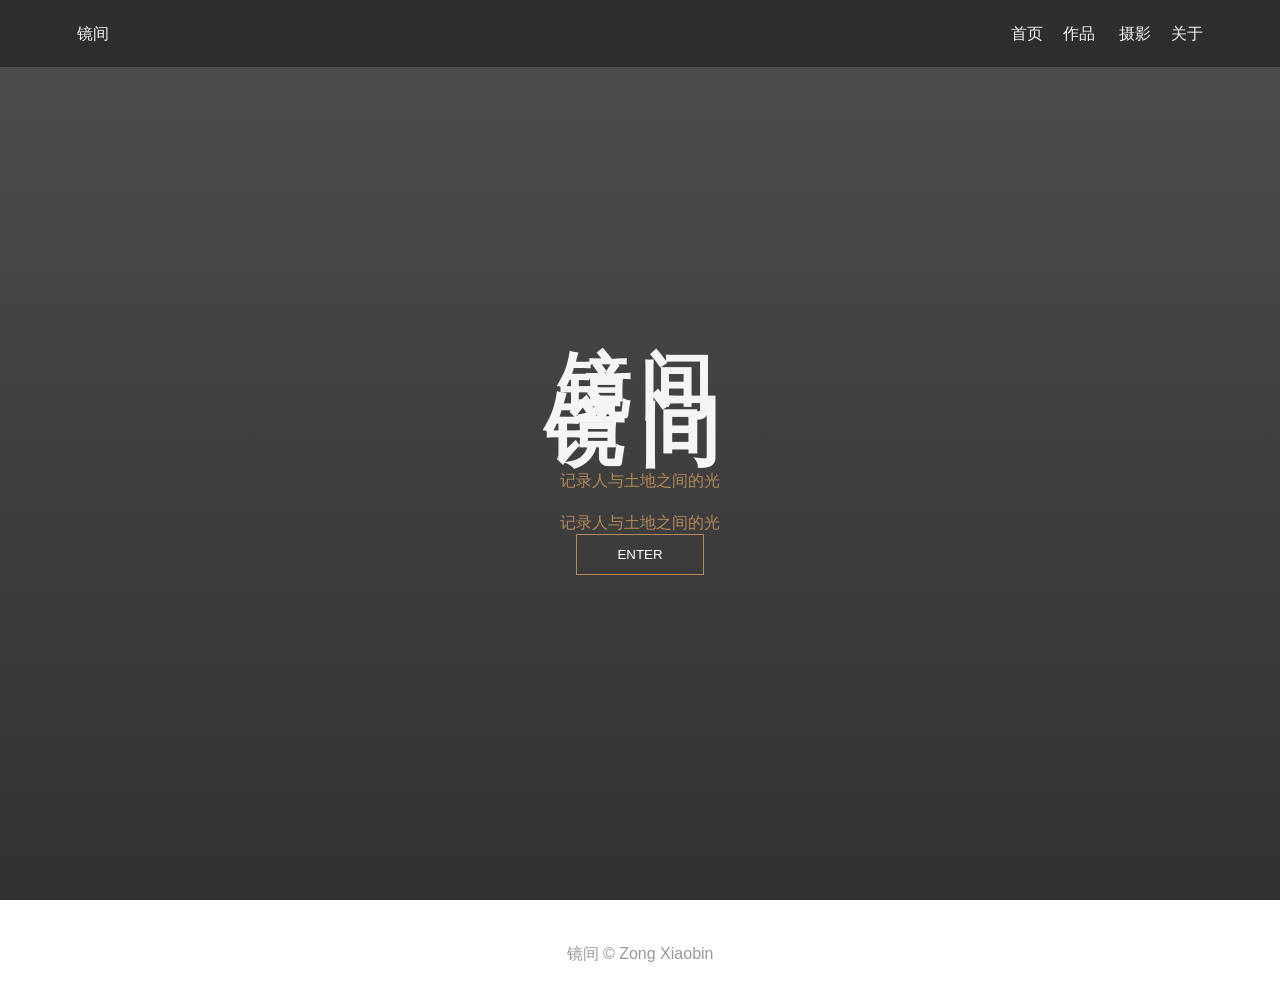
==== index.html @ 195e9ab0 "Initial website upload" ====
<!DOCTYPE html><html><head><meta charset='utf-8'><title>镜间</title>
<link rel='stylesheet' href='assets/css/style.css'></head><body><div id="intro">

    <div class="intro-content">

        <h1>镜间</h1>

        <p>记录人与土地之间的光</p>

        <button id="enterBtn">
            ENTER
        </button>

    </div>

</div>

<audio id="bgm" loop>
    <source src="assets/audio/bgm.mp3" type="audio/mpeg">
</audio>
<nav><div>镜间</div><div>
<a href='index.html'>首页</a><a href='works.html'>作品</a>
<a href='photography.html'>摄影</a><a href='about.html'>关于</a></div></nav>
<section class="hero">

    <video class="hero-video"
           autoplay
           muted
           loop
           playsinline>

        <source src="assets/videos/showreel.mp4"
                type="video/mp4">

    </video>

    <div class="hero-overlay"></div>

    <div class="hero-content">
        <h1>镜间</h1>
        <p>记录人与土地之间的光</p>
    </div>

</section>
<footer>镜间 © Zong Xiaobin</footer>
<script src="assets/js/main.js"></script>
</body>
---- assets/css/style.css ----
*{margin:0;padding:0;box-sizing:border-box}
body{#intro{
    position:fixed;
    top:0;
    left:0;

    width:100%;
    height:100vh;

    background:url('../images/cover.jpg');

    background-size:cover;
    background-position:center;

    z-index:99999;

    display:flex;
    justify-content:center;
    align-items:center;

    text-align:center;

    transition:1s;
};color:#f5f5f5;font-family:Arial,sans-serif;line-height:1.7}
nav{position:fixed;top:0;width:100%;padding:20px 6%;display:flex;justify-content:space-between;background:rgba(0,0,0,.4);backdrop-filter:blur(10px);z-index:999}
nav a{color:#f5f5f5;text-decoration:none;margin-left:20px}
.hero{height:100vh;display:flex;align-items:center;justify-content:center;text-align:center;background:linear-gradient(rgba(0,0,0,.45),rgba(0,0,0,.65)),url('https://images.unsplash.com/photo-1500530855697-b586d89ba3ee?auto=format&fit=crop&w=1600&q=80');background-size:cover;background-position:center}
.hero h1{font-size:5rem;letter-spacing:.2em}
.hero p{color:#b38a58;margin-top:10px}
.section{padding:100px 8%}
.grid{display:grid;grid-template-columns:repeat(auto-fit,minmax(280px,1fr));gap:24px}
.card{background:#151515;border:1px solid #222;padding:20px;border-radius:12px;transition:.3s}
.card:hover{transform:translateY(-6px)}
.gallery img{width:100%;height:320px;object-fit:cover;border-radius:10px}
h2{margin-bottom:30px;color:#b38a58}
footer{text-align:center;padding:40px;color:#999}
.fade{opacity:0;transform:translateY(30px);transition:.8s}
.fade.show{opacity:1;transform:none}
.hero{
    position:relative;
    height:100vh;
    overflow:hidden;
}
.hero-video{
    position:absolute;
    top:0;
    left:0;

    width:100%;
    height:100%;

    object-fit:cover;
}

.hero-overlay{
    position:absolute;
    top:0;
    left:0;

    width:100%;
    height:100%;

    background:rgba(0,0,0,.45);
}

.hero-content{
    position:relative;
    z-index:10;

    height:100vh;

    display:flex;
    flex-direction:column;

    justify-content:center;
    align-items:center;

    text-align:center;
}
#intro{
    position:fixed;
    top:0;
    left:0;

    width:100%;
    height:100vh;

    background:#000;

    z-index:99999;

    display:flex;
    justify-content:center;
    align-items:center;

    text-align:center;
}

.intro-content h1{
    font-size:72px;
    letter-spacing:10px;
}

.intro-content p{
    margin-top:20px;
    color:#b38a58;
}

#enterBtn{
    margin-top:40px;

    padding:12px 40px;

    background:none;

    border:1px solid #b38a58;

    color:white;

    cursor:pointer;
}
#intro{
    transition:1s;
}
.intro-overlay{
    position:absolute;

    width:100%;
    height:100%;

    background:rgba(0,0,0,.35);
}

.intro-content{
    position:relative;
    z-index:10;
}
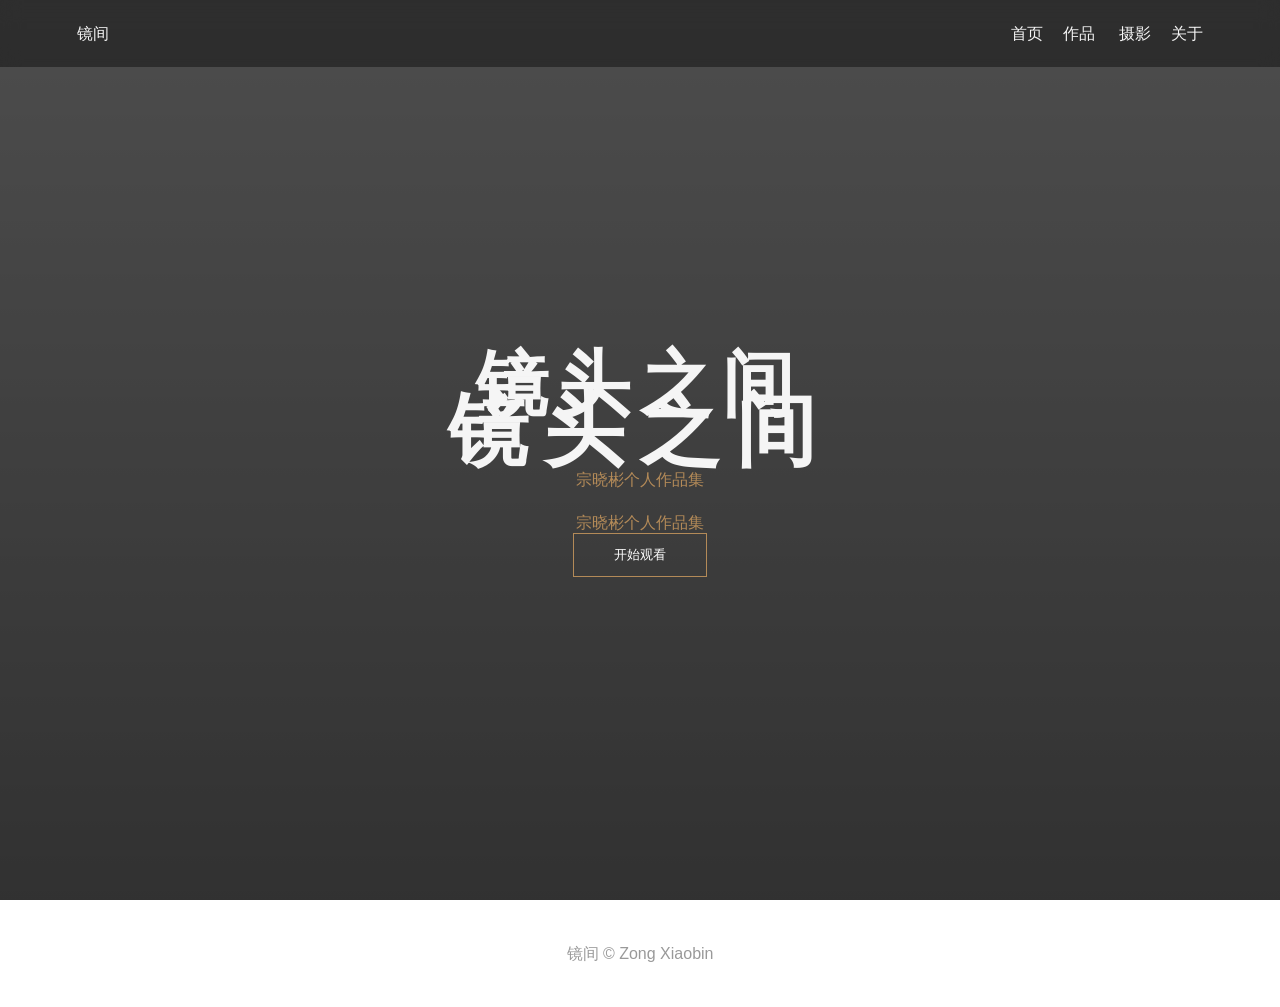
==== commit 93e359ba: "Update index.html" ====
--- a/index.html
+++ b/index.html
@@ -4,12 +4,12 @@
 
     <div class="intro-content">
 
-        <h1>镜间</h1>
+        <h1>镜头之间</h1>
 
-        <p>记录人与土地之间的光</p>
+        <p>宗晓彬个人作品集</p>
 
         <button id="enterBtn">
-            ENTER
+            开始观看
         </button>
 
     </div>
@@ -38,8 +38,8 @@
     <div class="hero-overlay"></div>
 
     <div class="hero-content">
-        <h1>镜间</h1>
-        <p>记录人与土地之间的光</p>
+        <h1>镜头之间</h1>
+        <p>宗晓彬个人作品集</p>
     </div>
 
 </section>
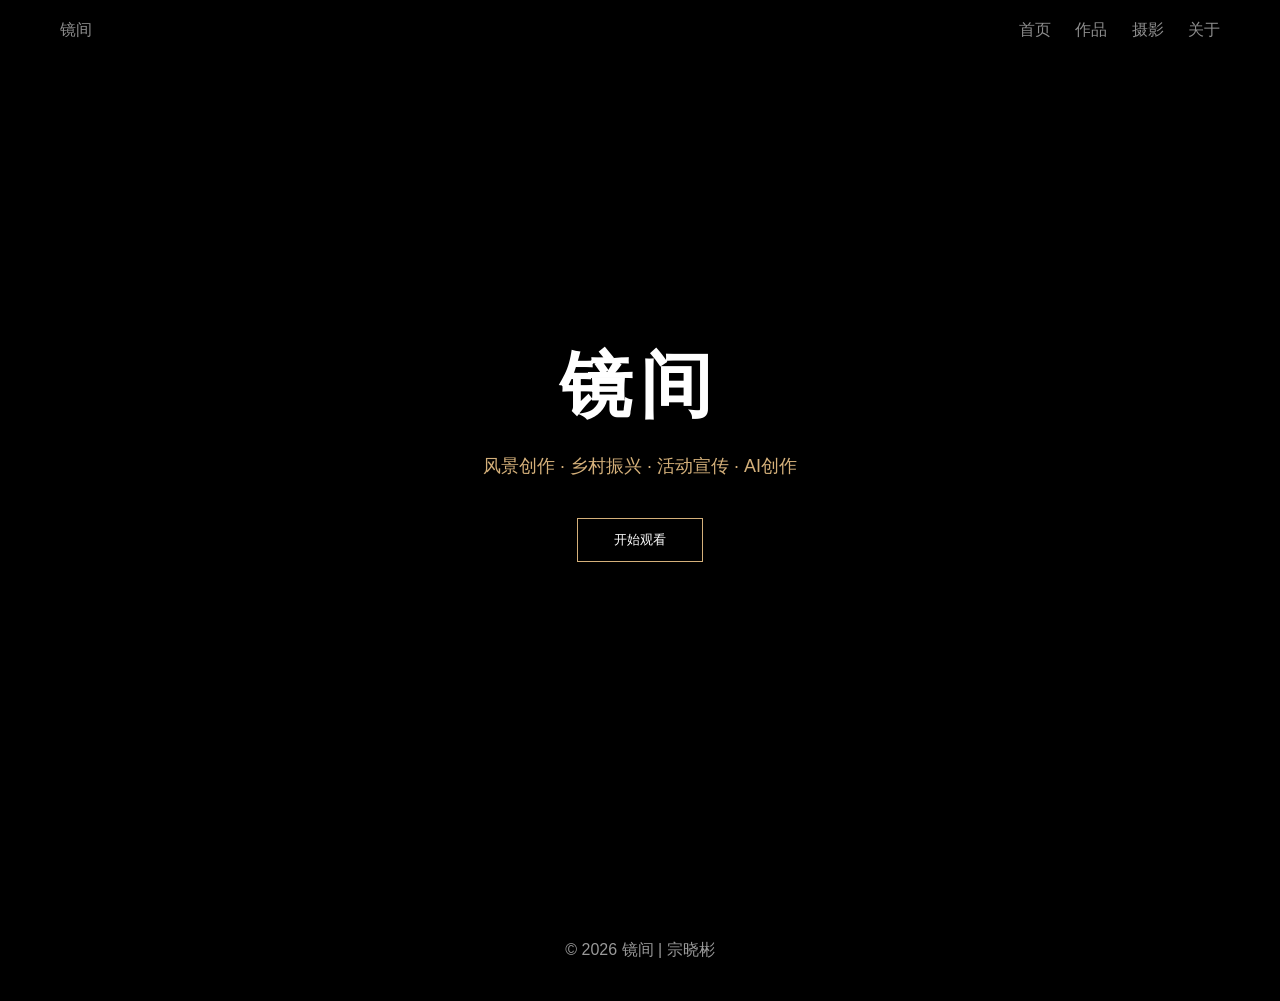
==== commit 0208dd13: "Update index.html" ====
--- a/index.html
+++ b/index.html
@@ -1,48 +1,104 @@
+<!DOCTYPE html>
+<html lang="zh-CN">
 
-<!DOCTYPE html><html><head><meta charset='utf-8'><title>镜间</title>
-<link rel='stylesheet' href='assets/css/style.css'></head><body><div id="intro">
+<head>
 
-    <div class="intro-content">
+    <meta charset="UTF-8">
 
-        <h1>镜头之间</h1>
+    <meta name="viewport"
+          content="width=device-width, initial-scale=1.0">
 
-        <p>宗晓彬个人作品集</p>
+    <title>镜间 | 宗晓彬</title>
 
-        <button id="enterBtn">
-            开始观看
-        </button>
+    <link rel="stylesheet"
+          href="assets/css/style.css">
+
+</head>
+
+<body>
+
+    <!-- 开场页 -->
+
+    <div id="intro">
+
+        <div class="intro-overlay"></div>
+
+        <div class="intro-content">
+
+            <h1>镜间</h1>
+
+            <p>
+                风景创作 · 乡村振兴 · 活动宣传 · AI创作
+            </p>
+
+            <button id="enterBtn">
+                开始观看
+            </button>
+
+        </div>
 
     </div>
 
-</div>
+    <!-- 音乐 -->
 
-<audio id="bgm" loop>
-    <source src="assets/audio/bgm.mp3" type="audio/mpeg">
-</audio>
-<nav><div>镜间</div><div>
-<a href='index.html'>首页</a><a href='works.html'>作品</a>
-<a href='photography.html'>摄影</a><a href='about.html'>关于</a></div></nav>
-<section class="hero">
+    <audio id="bgm" loop>
 
-    <video class="hero-video"
-           autoplay
-           muted
-           loop
-           playsinline>
+        <source src="assets/audio/bgm.mp3"
+                type="audio/mpeg">
 
-        <source src="assets/videos/showreel.mp4"
+    </audio>
+
+    <!-- 导航 -->
+
+    <nav>
+
+        <div class="logo">
+            镜间
+        </div>
+
+        <div class="menu">
+
+            <a href="index.html">首页</a>
+
+            <a href="works.html">作品</a>
+
+            <a href="photography.html">摄影</a>
+
+            <a href="about.html">关于</a>
+
+        </div>
+
+    </nav>
+
+    <!-- 视频背景 -->
+
+    <section class="hero">
+
+        <video
+            class="hero-video"
+            autoplay
+            muted
+            loop
+            playsinline>
+
+            <source
+                src="assets/videos/showreel.mp4"
                 type="video/mp4">
 
-    </video>
+        </video>
 
-    <div class="hero-overlay"></div>
+        <div class="hero-overlay"></div>
 
-    <div class="hero-content">
-        <h1>镜头之间</h1>
-        <p>宗晓彬个人作品集</p>
-    </div>
+    </section>
 
-</section>
-<footer>镜间 © Zong Xiaobin</footer>
-<script src="assets/js/main.js"></script>
+    <footer>
+
+        © 2026 镜间 | 宗晓彬
+
+    </footer>
+
+    <script src="assets/js/main.js"></script>
+
 </body>
+
+</html>
--- a/assets/css/style.css
+++ b/assets/css/style.css
@@ -1,47 +1,114 @@
+*{
+    margin:0;
+    padding:0;
+    box-sizing:border-box;
+}
 
-*{margin:0;padding:0;box-sizing:border-box}
-body{#intro{
+body{
+    background:#000;
+    color:#fff;
+    font-family:"Microsoft YaHei",sans-serif;
+    overflow-x:hidden;
+}
+
+/* 开场页 */
+
+#intro{
+    position:fixed;
+    top:0;
+    left:0;
+    width:100%;
+    height:100vh;
+
+    background:url('../images/cover.jpg') center center/cover no-repeat;
+
+    display:flex;
+    justify-content:center;
+    align-items:center;
+
+    z-index:99999;
+
+    transition:opacity 1s ease;
+}
+
+.intro-overlay{
+    position:absolute;
+    inset:0;
+    background:rgba(0,0,0,.45);
+}
+
+.intro-content{
+    position:relative;
+    z-index:2;
+    text-align:center;
+}
+
+.intro-content h1{
+    font-size:72px;
+    letter-spacing:8px;
+}
+
+.intro-content p{
+    margin-top:20px;
+    color:#d4b07a;
+    font-size:18px;
+}
+
+#enterBtn{
+    margin-top:40px;
+    padding:12px 36px;
+
+    border:1px solid #d4b07a;
+
+    background:transparent;
+    color:white;
+
+    cursor:pointer;
+
+    transition:.3s;
+}
+
+#enterBtn:hover{
+    background:#d4b07a;
+    color:#000;
+}
+
+/* 导航 */
+
+nav{
     position:fixed;
     top:0;
     left:0;
 
     width:100%;
-    height:100vh;
 
-    background:url('../images/cover.jpg');
-
-    background-size:cover;
-    background-position:center;
-
-    z-index:99999;
+    padding:20px 60px;
 
     display:flex;
-    justify-content:center;
+    justify-content:space-between;
     align-items:center;
 
-    text-align:center;
+    background:rgba(0,0,0,.35);
 
-    transition:1s;
-};color:#f5f5f5;font-family:Arial,sans-serif;line-height:1.7}
-nav{position:fixed;top:0;width:100%;padding:20px 6%;display:flex;justify-content:space-between;background:rgba(0,0,0,.4);backdrop-filter:blur(10px);z-index:999}
-nav a{color:#f5f5f5;text-decoration:none;margin-left:20px}
-.hero{height:100vh;display:flex;align-items:center;justify-content:center;text-align:center;background:linear-gradient(rgba(0,0,0,.45),rgba(0,0,0,.65)),url('https://images.unsplash.com/photo-1500530855697-b586d89ba3ee?auto=format&fit=crop&w=1600&q=80');background-size:cover;background-position:center}
-.hero h1{font-size:5rem;letter-spacing:.2em}
-.hero p{color:#b38a58;margin-top:10px}
-.section{padding:100px 8%}
-.grid{display:grid;grid-template-columns:repeat(auto-fit,minmax(280px,1fr));gap:24px}
-.card{background:#151515;border:1px solid #222;padding:20px;border-radius:12px;transition:.3s}
-.card:hover{transform:translateY(-6px)}
-.gallery img{width:100%;height:320px;object-fit:cover;border-radius:10px}
-h2{margin-bottom:30px;color:#b38a58}
-footer{text-align:center;padding:40px;color:#999}
-.fade{opacity:0;transform:translateY(30px);transition:.8s}
-.fade.show{opacity:1;transform:none}
+    backdrop-filter:blur(10px);
+
+    z-index:999;
+}
+
+nav a{
+    color:#fff;
+    text-decoration:none;
+    margin-left:20px;
+}
+
+/* 首页视频 */
+
 .hero{
     position:relative;
     height:100vh;
     overflow:hidden;
 }
+
 .hero-video{
     position:absolute;
     top:0;
@@ -55,84 +122,30 @@
 
 .hero-overlay{
     position:absolute;
-    top:0;
-    left:0;
+    inset:0;
+    background:rgba(0,0,0,.4);
+}
+
+.hero-content{
+    position:relative;
+    z-index:5;
 
     width:100%;
     height:100%;
 
-    background:rgba(0,0,0,.45);
-}
-
-.hero-content{
-    position:relative;
-    z-index:10;
-
-    height:100vh;
-
-    display:flex;
-    flex-direction:column;
-
-    justify-content:center;
-    align-items:center;
-
-    text-align:center;
-}
-#intro{
-    position:fixed;
-    top:0;
-    left:0;
-
-    width:100%;
-    height:100vh;
-
-    background:#000;
-
-    z-index:99999;
-
     display:flex;
     justify-content:center;
     align-items:center;
-
-    text-align:center;
 }
 
-.intro-content h1{
-    font-size:72px;
-    letter-spacing:10px;
+.hero-content h1{
+    font-size:80px;
+    letter-spacing:12px;
 }
 
-.intro-content p{
-    margin-top:20px;
-    color:#b38a58;
+footer{
+    text-align:center;
+    padding:40px;
+    background:#000;
+    color:#999;
 }
-
-#enterBtn{
-    margin-top:40px;
-
-    padding:12px 40px;
-
-    background:none;
-
-    border:1px solid #b38a58;
-
-    color:white;
-
-    cursor:pointer;
-}
-#intro{
-    transition:1s;
-}
-.intro-overlay{
-    position:absolute;
-
-    width:100%;
-    height:100%;
-
-    background:rgba(0,0,0,.35);
-}
-
-.intro-content{
-    position:relative;
-    z-index:10;
-}
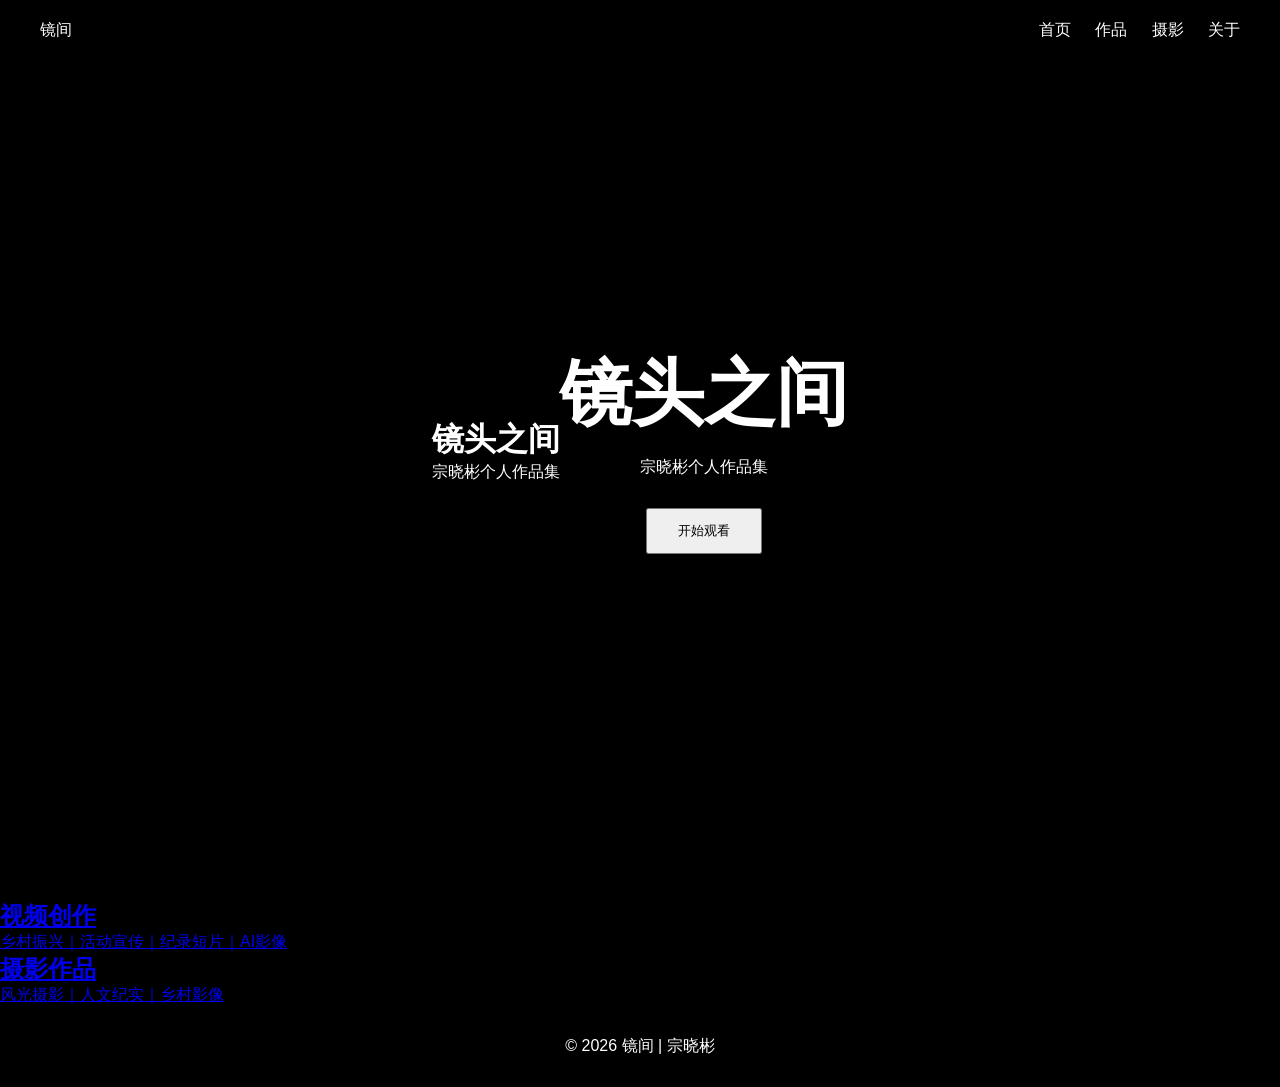
==== commit f2be9732: "Update index.html" ====
--- a/index.html
+++ b/index.html
@@ -21,14 +21,22 @@
 
     <div id="intro">
 
-        <div class="intro-overlay"></div>
+<div class="hero-content">
+
+    <h1>镜头之间</h1>
+
+    <p>
+        宗晓彬个人作品集
+    </p>
+
+</div>
 
         <div class="intro-content">
 
-            <h1>镜间</h1>
+            <h1>镜头之间</h1>
 
             <p>
-                风景创作 · 乡村振兴 · 活动宣传 · AI创作
+            宗晓彬个人作品集
             </p>
 
             <button id="enterBtn">
@@ -90,7 +98,29 @@
         <div class="hero-overlay"></div>
 
     </section>
+<section class="home-menu">
 
+    <a href="works.html" class="menu-card">
+
+        <h2>视频创作</h2>
+
+        <p>
+            乡村振兴｜活动宣传｜纪录短片｜AI影像
+        </p>
+
+    </a>
+
+    <a href="photography.html" class="menu-card">
+
+        <h2>摄影作品</h2>
+
+        <p>
+            风光摄影｜人文纪实｜乡村影像
+        </p>
+
+    </a>
+
+</section>
     <footer>
 
         © 2026 镜间 | 宗晓彬
--- a/assets/css/style.css
+++ b/assets/css/style.css
@@ -7,104 +7,30 @@
 body{
     background:#000;
     color:#fff;
-    font-family:"Microsoft YaHei",sans-serif;
-    overflow-x:hidden;
+    font-family:Arial,sans-serif;
 }
-
-/* 开场页 */
-
-#intro{
-    position:fixed;
-    top:0;
-    left:0;
-    width:100%;
-    height:100vh;
-
-    background:url('../images/cover.jpg') center center/cover no-repeat;
-
-    display:flex;
-    justify-content:center;
-    align-items:center;
-
-    z-index:99999;
-
-    transition:opacity 1s ease;
-}
-
-.intro-overlay{
-    position:absolute;
-    inset:0;
-    background:rgba(0,0,0,.45);
-}
-
-.intro-content{
-    position:relative;
-    z-index:2;
-    text-align:center;
-}
-
-.intro-content h1{
-    font-size:72px;
-    letter-spacing:8px;
-}
-
-.intro-content p{
-    margin-top:20px;
-    color:#d4b07a;
-    font-size:18px;
-}
-
-#enterBtn{
-    margin-top:40px;
-    padding:12px 36px;
-
-    border:1px solid #d4b07a;
-
-    background:transparent;
-    color:white;
-
-    cursor:pointer;
-
-    transition:.3s;
-}
-
-#enterBtn:hover{
-    background:#d4b07a;
-    color:#000;
-}
-
-/* 导航 */
 
 nav{
     position:fixed;
     top:0;
     left:0;
-
     width:100%;
-
-    padding:20px 60px;
-
+    padding:20px 40px;
     display:flex;
     justify-content:space-between;
-    align-items:center;
-
-    background:rgba(0,0,0,.35);
-
-    backdrop-filter:blur(10px);
-
-    z-index:999;
+    background:rgba(0,0,0,.4);
+    z-index:1000;
 }
 
 nav a{
-    color:#fff;
+    color:white;
     text-decoration:none;
     margin-left:20px;
 }
 
-/* 首页视频 */
-
 .hero{
     position:relative;
+    width:100%;
     height:100vh;
     overflow:hidden;
 }
@@ -113,39 +39,50 @@
     position:absolute;
     top:0;
     left:0;
-
     width:100%;
     height:100%;
-
     object-fit:cover;
 }
 
 .hero-overlay{
     position:absolute;
     inset:0;
-    background:rgba(0,0,0,.4);
+    background:rgba(0,0,0,.45);
 }
 
-.hero-content{
-    position:relative;
-    z-index:5;
-
+#intro{
+    position:fixed;
+    top:0;
+    left:0;
     width:100%;
-    height:100%;
-
+    height:100vh;
+    background:url('../images/cover.jpg') center center/cover no-repeat;
     display:flex;
     justify-content:center;
     align-items:center;
+    z-index:9999;
+    transition:1s;
 }
 
-.hero-content h1{
-    font-size:80px;
-    letter-spacing:12px;
+.intro-content{
+    text-align:center;
+}
+
+.intro-content h1{
+    font-size:72px;
+}
+
+.intro-content p{
+    margin-top:15px;
+}
+
+#enterBtn{
+    margin-top:30px;
+    padding:12px 30px;
+    cursor:pointer;
 }
 
 footer{
     text-align:center;
-    padding:40px;
-    background:#000;
-    color:#999;
+    padding:30px;
 }
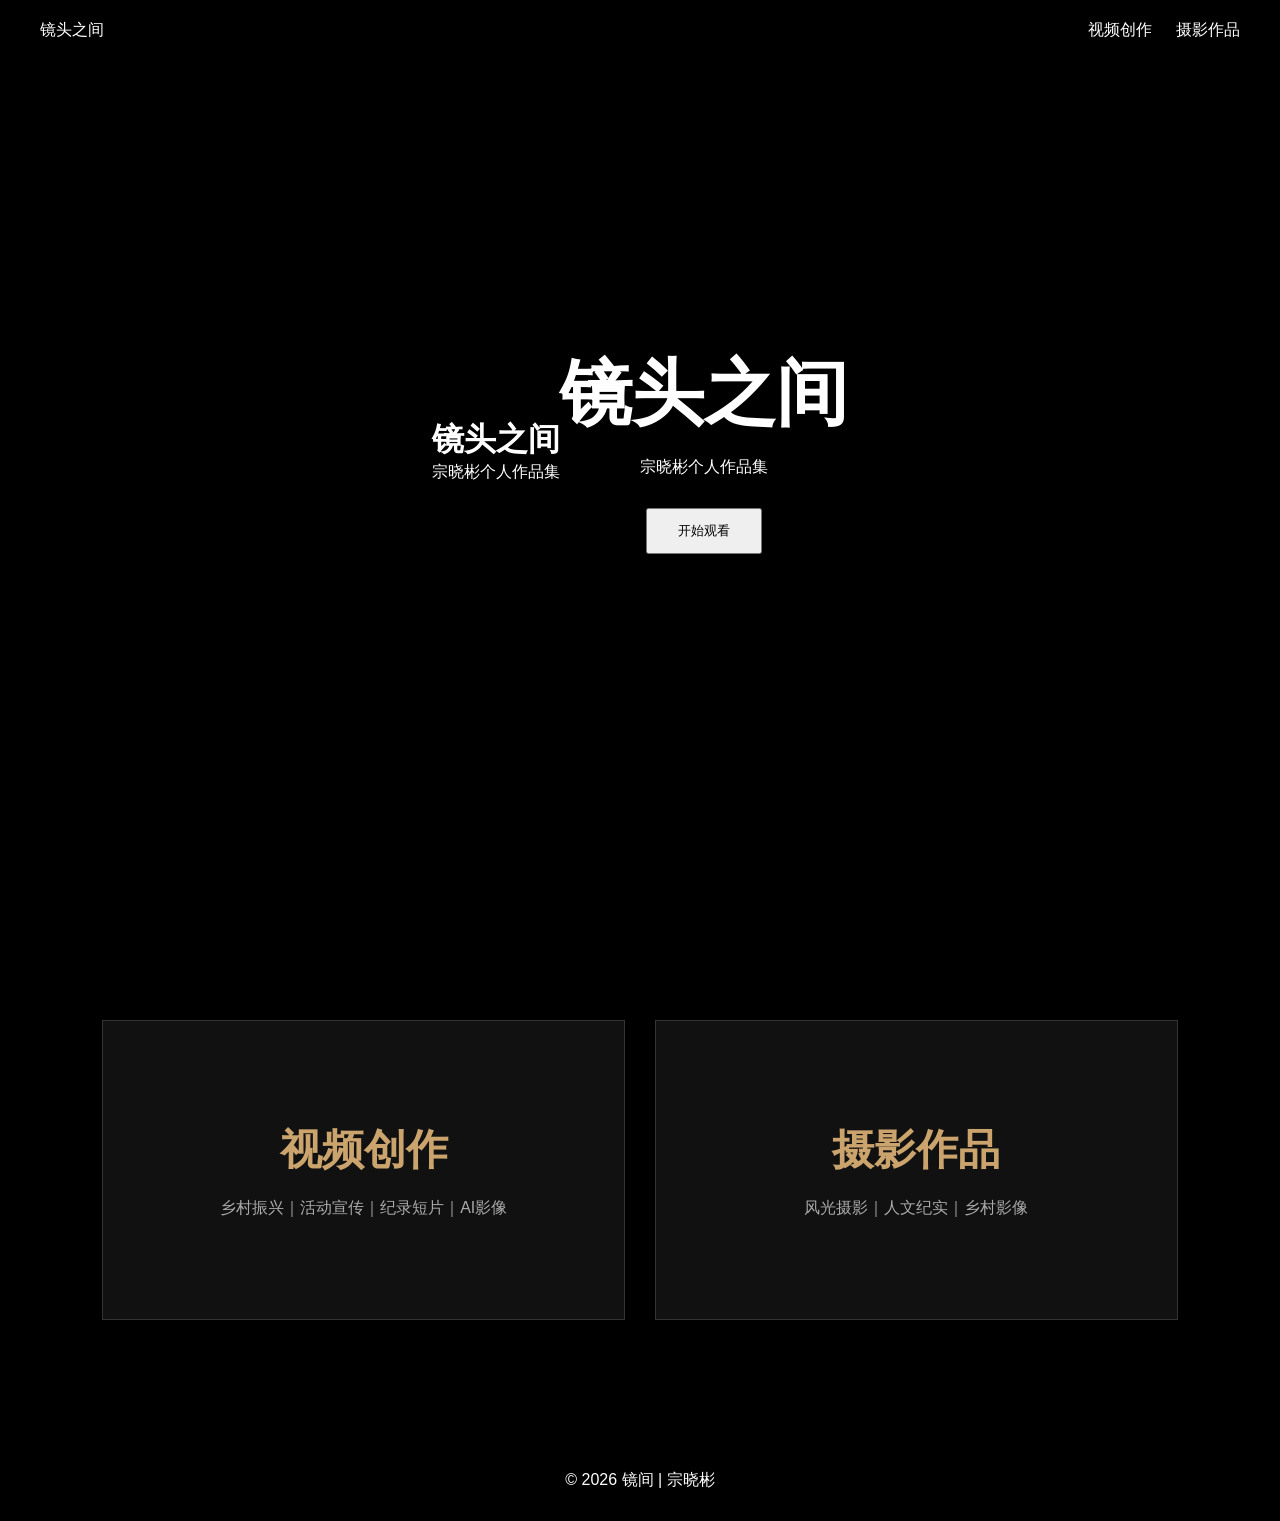
==== commit 0efef663: "Update index.html" ====
--- a/index.html
+++ b/index.html
@@ -60,23 +60,17 @@
 
     <nav>
 
-        <div class="logo">
-            镜间
-        </div>
+<div>镜头之间</div>
 
-        <div class="menu">
+<div>
 
-            <a href="index.html">首页</a>
+<a href="works.html">视频创作</a>
 
-            <a href="works.html">作品</a>
+<a href="photography.html">摄影作品</a>
 
-            <a href="photography.html">摄影</a>
+</div>
 
-            <a href="about.html">关于</a>
-
-        </div>
-
-    </nav>
+</nav>
 
     <!-- 视频背景 -->
 
--- a/assets/css/style.css
+++ b/assets/css/style.css
@@ -86,3 +86,59 @@
     text-align:center;
     padding:30px;
 }
+.home-menu{
+
+    padding:120px 8%;
+
+    background:#000;
+
+    display:grid;
+
+    grid-template-columns:1fr 1fr;
+
+    gap:30px;
+}
+
+.menu-card{
+
+    height:300px;
+
+    border:1px solid rgba(255,255,255,.15);
+
+    text-decoration:none;
+
+    color:white;
+
+    display:flex;
+
+    flex-direction:column;
+
+    justify-content:center;
+
+    align-items:center;
+
+    transition:.4s;
+
+    background:#111;
+}
+
+.menu-card:hover{
+
+    transform:translateY(-10px);
+
+    border-color:#caa36d;
+}
+
+.menu-card h2{
+
+    font-size:42px;
+
+    margin-bottom:20px;
+
+    color:#caa36d;
+}
+
+.menu-card p{
+
+    color:#aaa;
+}
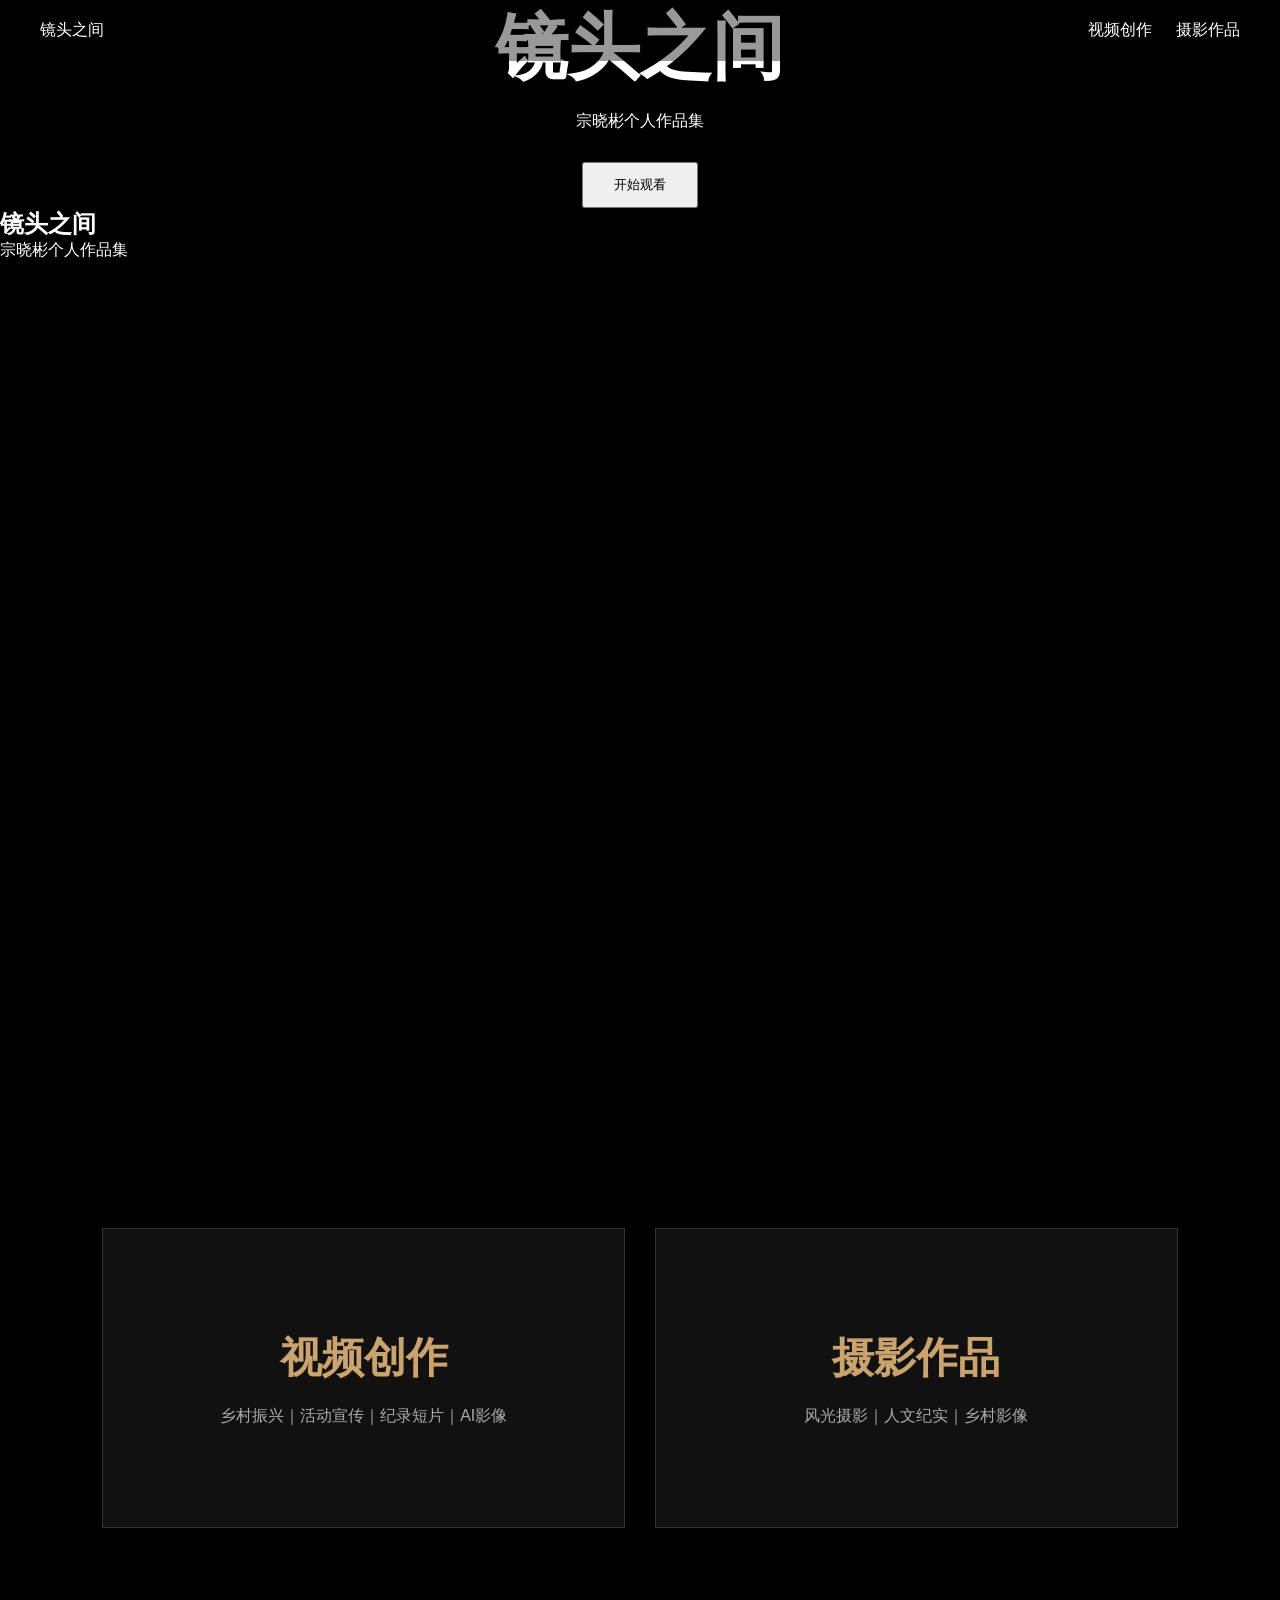
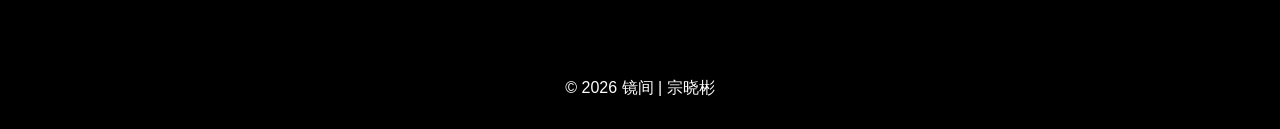
==== commit 29170170: "Update index.html" ====
--- a/index.html
+++ b/index.html
@@ -18,18 +18,6 @@
 <body>
 
     <!-- 开场页 -->
-
-    <div id="intro">
-
-<div class="hero-content">
-
-    <h1>镜头之间</h1>
-
-    <p>
-        宗晓彬个人作品集
-    </p>
-
-</div>
 
         <div class="intro-content">
 
@@ -89,7 +77,15 @@
 
         </video>
 
-        <div class="hero-overlay"></div>
+<div class="hero-content">
+
+    <h1>镜头之间</h1>
+
+    <p>
+        宗晓彬个人作品集
+    </p>
+
+</div>
 
     </section>
 <section class="home-menu">
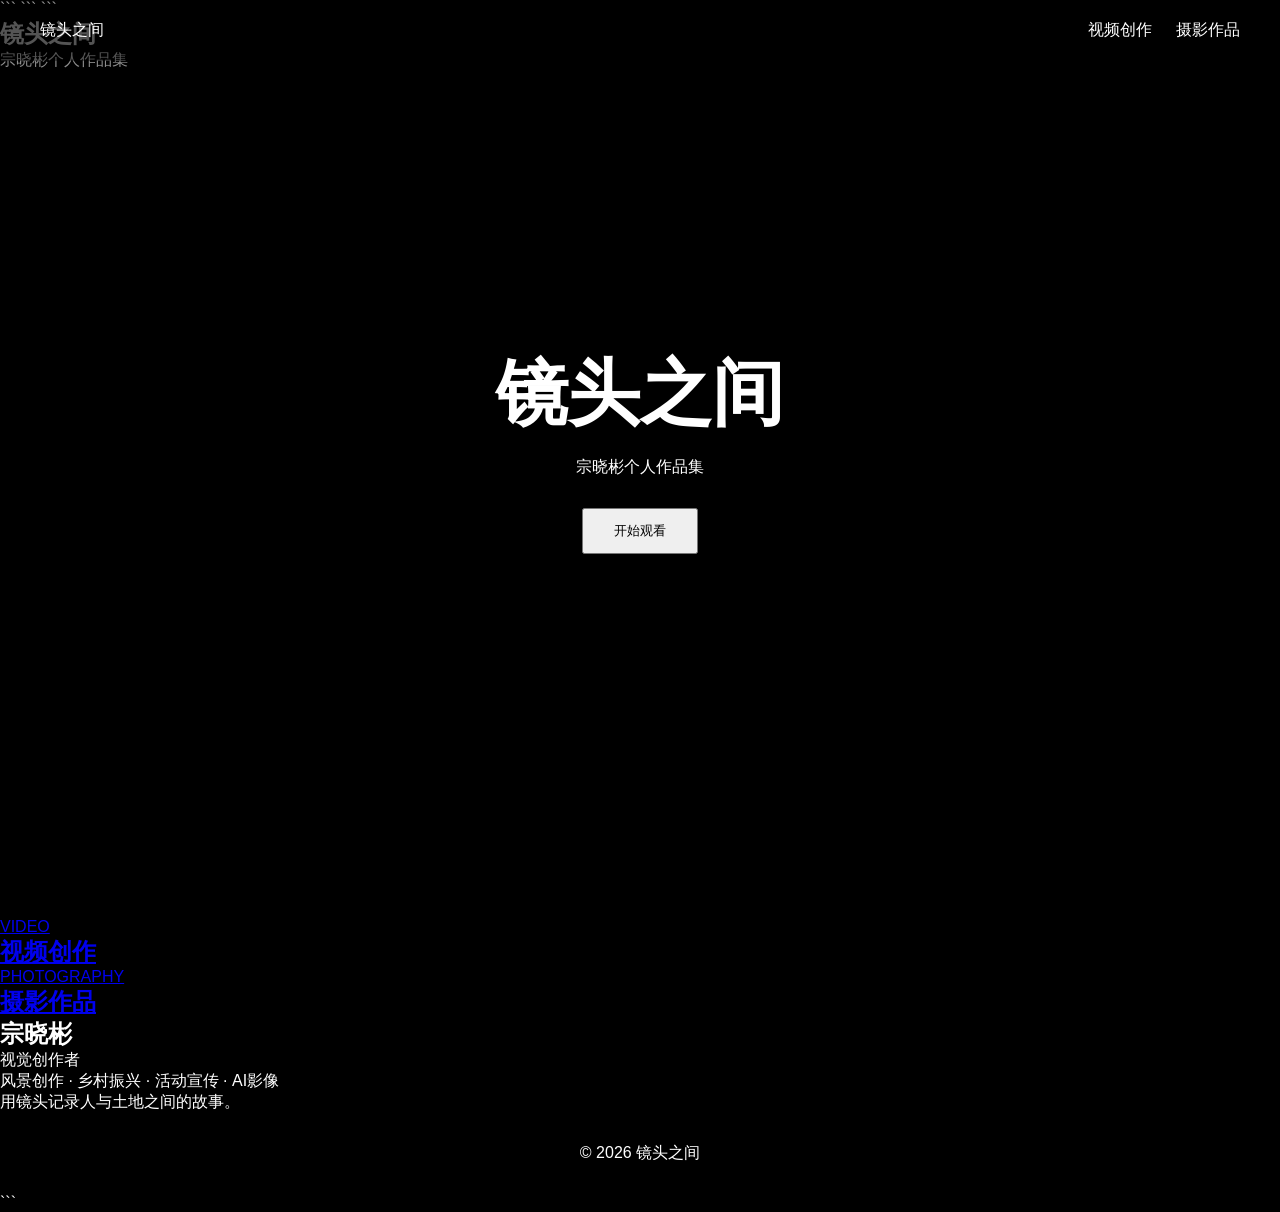
==== commit e6d01936: "Refactor index.html for improved structure and content" ====
--- a/index.html
+++ b/index.html
@@ -1,123 +1,148 @@
 <!DOCTYPE html>
+
 <html lang="zh-CN">
 
 <head>
+    <meta charset="UTF-8">
+    <meta name="viewport" content="width=device-width, initial-scale=1.0">
+    <title>镜头之间 | 宗晓彬</title>
 
-    <meta charset="UTF-8">
-
-    <meta name="viewport"
-          content="width=device-width, initial-scale=1.0">
-
-    <title>镜间 | 宗晓彬</title>
-
-    <link rel="stylesheet"
-          href="assets/css/style.css">
+```
+<link rel="stylesheet" href="assets/css/style.css">
+```
 
 </head>
 
 <body>
 
-    <!-- 开场页 -->
+```
+<!-- 开场页 -->
 
-        <div class="intro-content">
+<div id="intro">
 
-            <h1>镜头之间</h1>
+    <div class="intro-overlay"></div>
 
-            <p>
-            宗晓彬个人作品集
-            </p>
+    <div class="intro-content">
 
-            <button id="enterBtn">
-                开始观看
-            </button>
+        <h1>镜头之间</h1>
 
-        </div>
+        <p>宗晓彬个人作品集</p>
+
+        <button id="enterBtn">
+            开始观看
+        </button>
 
     </div>
 
-    <!-- 音乐 -->
+</div>
 
-    <audio id="bgm" loop>
+<!-- 背景音乐 -->
 
-        <source src="assets/audio/bgm.mp3"
-                type="audio/mpeg">
+<audio id="bgm" loop>
+    <source src="assets/audio/bgm.mp3" type="audio/mpeg">
+</audio>
 
-    </audio>
+<!-- 导航 -->
 
-    <!-- 导航 -->
+<nav>
 
-    <nav>
+    <div class="logo">
+        镜头之间
+    </div>
 
-<div>镜头之间</div>
+    <div class="nav-links">
 
-<div>
+        <a href="works.html">
+            视频创作
+        </a>
 
-<a href="works.html">视频创作</a>
+        <a href="photography.html">
+            摄影作品
+        </a>
 
-<a href="photography.html">摄影作品</a>
-
-</div>
+    </div>
 
 </nav>
 
-    <!-- 视频背景 -->
+<!-- 视频封面 -->
 
-    <section class="hero">
+<section class="hero">
 
-        <video
-            class="hero-video"
-            autoplay
-            muted
-            loop
-            playsinline>
+    <video class="hero-video"
+           autoplay
+           muted
+           loop
+           playsinline>
 
-            <source
-                src="assets/videos/showreel.mp4"
+        <source src="assets/videos/showreel.mp4"
                 type="video/mp4">
 
-        </video>
+    </video>
 
-<div class="hero-content">
+    <div class="hero-overlay"></div>
 
-    <h1>镜头之间</h1>
+    <div class="hero-content">
 
-    <p>
-        宗晓彬个人作品集
-    </p>
+        <h1>镜头之间</h1>
 
-</div>
+        <p>
+            宗晓彬个人作品集
+        </p>
 
-    </section>
-<section class="home-menu">
+    </div>
 
-    <a href="works.html" class="menu-card">
+</section>
+
+<!-- 首页入口 -->
+
+<section class="home-links">
+
+    <a href="works.html" class="link-block">
+
+        <span>VIDEO</span>
 
         <h2>视频创作</h2>
 
-        <p>
-            乡村振兴｜活动宣传｜纪录短片｜AI影像
-        </p>
-
     </a>
 
-    <a href="photography.html" class="menu-card">
+    <a href="photography.html" class="link-block">
+
+        <span>PHOTOGRAPHY</span>
 
         <h2>摄影作品</h2>
-
-        <p>
-            风光摄影｜人文纪实｜乡村影像
-        </p>
 
     </a>
 
 </section>
-    <footer>
 
-        © 2026 镜间 | 宗晓彬
+<!-- 关于 -->
 
-    </footer>
+<section class="about">
 
-    <script src="assets/js/main.js"></script>
+    <h2>宗晓彬</h2>
+
+    <p>
+        视觉创作者
+    </p>
+
+    <p>
+        风景创作 · 乡村振兴 · 活动宣传 · AI影像
+    </p>
+
+    <p>
+        用镜头记录人与土地之间的故事。
+    </p>
+
+</section>
+
+<footer>
+
+    © 2026 镜头之间
+
+</footer>
+
+<script src="assets/js/main.js"></script>
+```
 
 </body>
 
--- a/assets/css/style.css
+++ b/assets/css/style.css
@@ -92,18 +92,24 @@
 
     background:#000;
 
-    display:grid;
-
-    grid-template-columns:1fr 1fr;
+    display:flex;
 
     gap:30px;
+
+    justify-content:center;
+
+    flex-wrap:wrap;
 }
 
 .menu-card{
 
-    height:300px;
+    width:500px;
 
-    border:1px solid rgba(255,255,255,.15);
+    height:260px;
+
+    background:#111;
+
+    border:1px solid rgba(255,255,255,.1);
 
     text-decoration:none;
 
@@ -118,8 +124,6 @@
     align-items:center;
 
     transition:.4s;
-
-    background:#111;
 }
 
 .menu-card:hover{
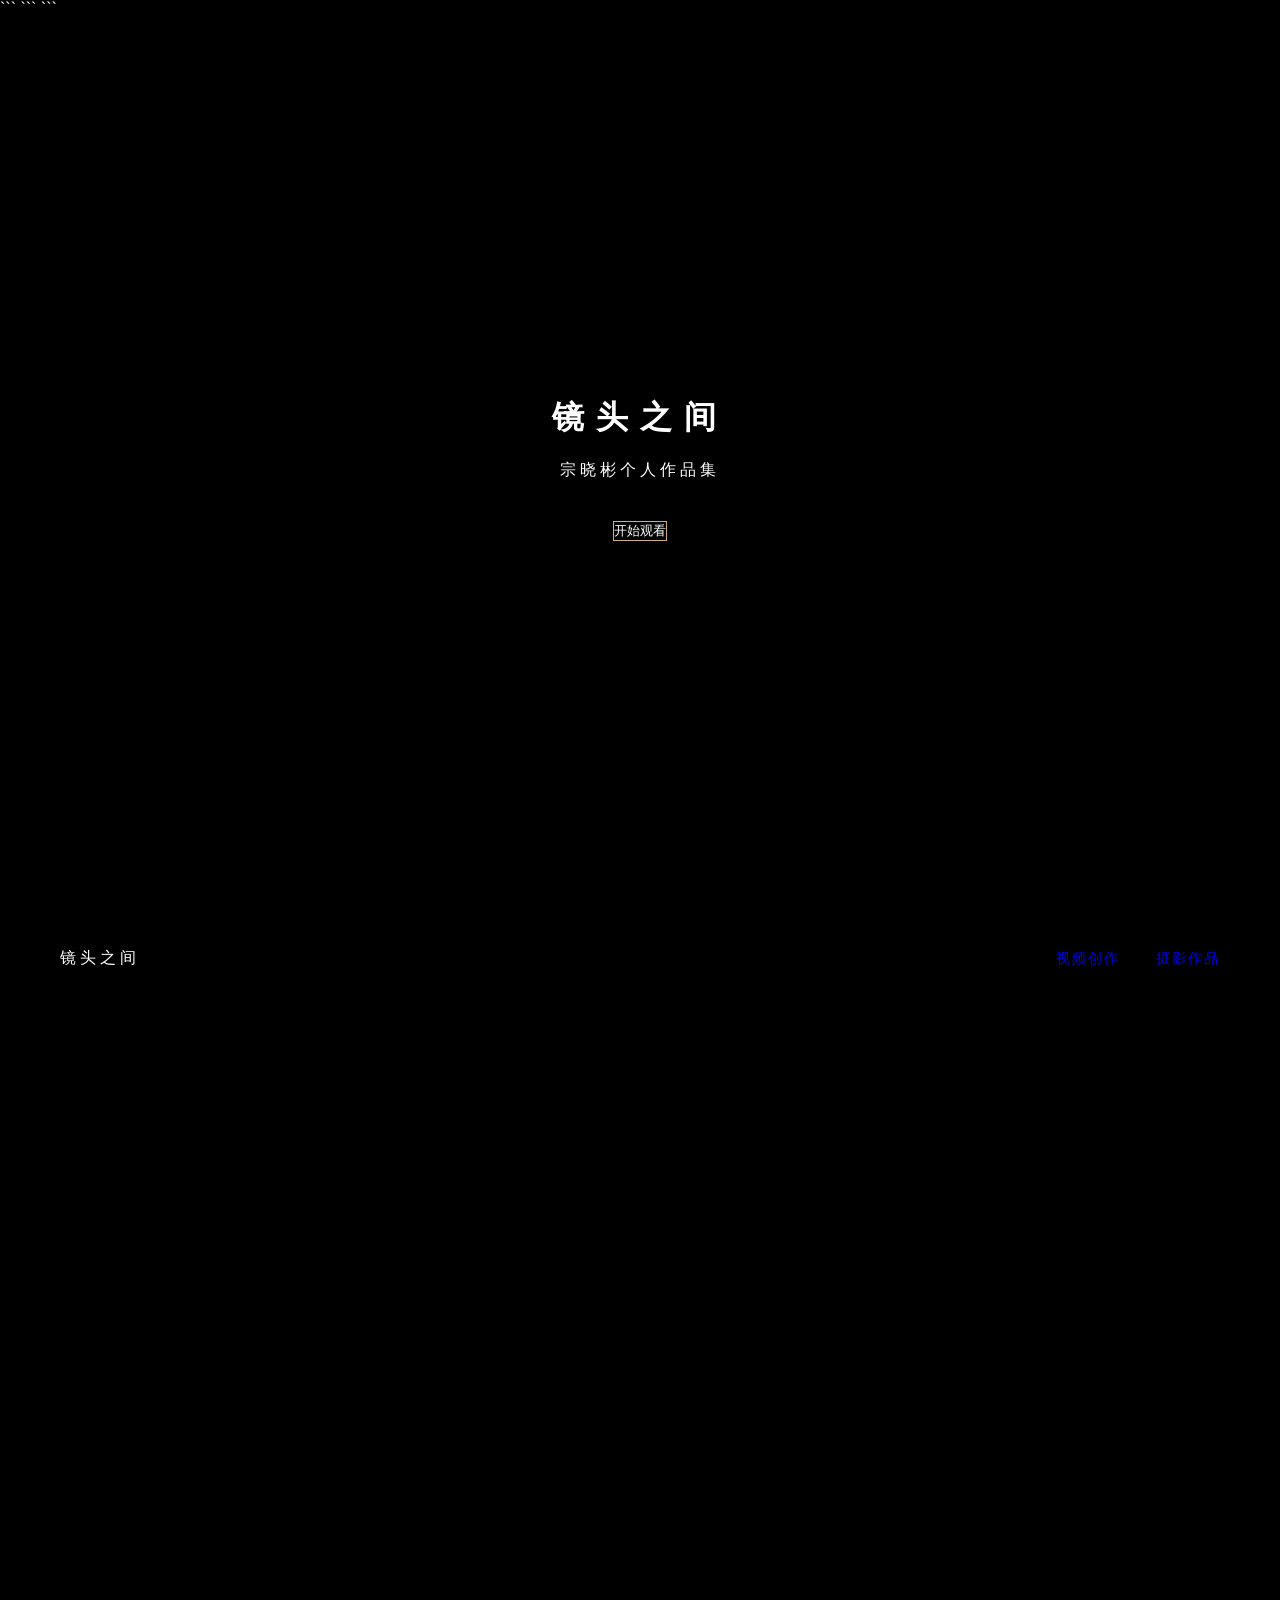
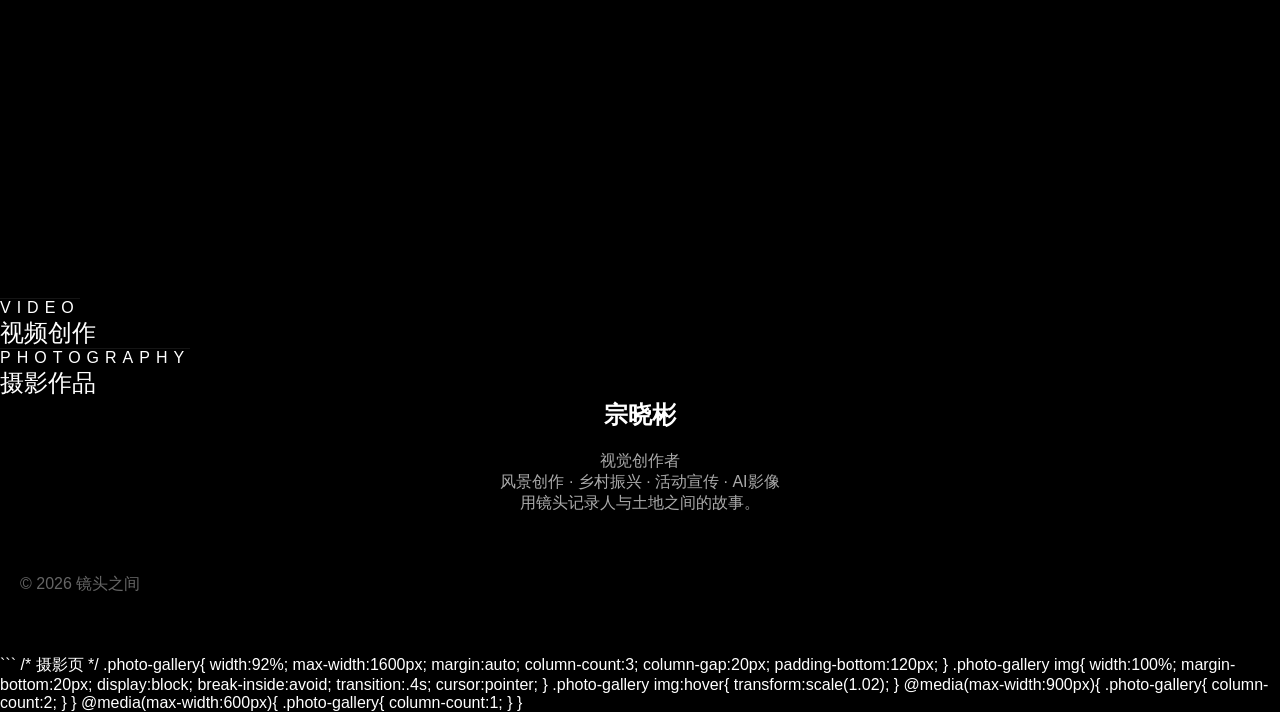
==== commit f50c73bf: "Update index.html" ====
--- a/index.html
+++ b/index.html
@@ -147,3 +147,57 @@
 </body>
 
 </html>
+/* 摄影页 */
+
+.photo-gallery{
+
+    width:92%;
+
+    max-width:1600px;
+
+    margin:auto;
+
+    column-count:3;
+
+    column-gap:20px;
+
+    padding-bottom:120px;
+}
+
+.photo-gallery img{
+
+    width:100%;
+
+    margin-bottom:20px;
+
+    display:block;
+
+    break-inside:avoid;
+
+    transition:.4s;
+
+    cursor:pointer;
+}
+
+.photo-gallery img:hover{
+
+    transform:scale(1.02);
+}
+
+@media(max-width:900px){
+
+    .photo-gallery{
+
+        column-count:2;
+    }
+
+}
+
+@media(max-width:600px){
+
+    .photo-gallery{
+
+        column-count:1;
+    }
+
+}
--- a/assets/css/style.css
+++ b/assets/css/style.css
@@ -1,148 +1,403 @@
 *{
-    margin:0;
-    padding:0;
-    box-sizing:border-box;
+margin:0;
+padding:0;
+box-sizing:border-box;
+}
+
+html{
+scroll-behavior:smooth;
 }
 
 body{
-    background:#000;
-    color:#fff;
-    font-family:Arial,sans-serif;
-}
+background:#000;
+color:#fff;
+font-family:"PingFang SC","Microsoft YaHei",sans-serif;
+overflow-x:hidden;
+}
+
+/* 导航 */
 
 nav{
-    position:fixed;
-    top:0;
-    left:0;
-    width:100%;
-    padding:20px 40px;
-    display:flex;
-    justify-content:space-between;
-    background:rgba(0,0,0,.4);
-    z-index:1000;
-}
-
-nav a{
-    color:white;
-    text-decoration:none;
-    margin-left:20px;
-}
+
+```
+position:fixed;
+
+top:0;
+left:0;
+
+width:100%;
+
+padding:30px 60px;
+
+display:flex;
+
+justify-content:space-between;
+
+align-items:center;
+
+z-index:999;
+
+background:rgba(0,0,0,.2);
+
+backdrop-filter:blur(10px);
+```
+
+}
+
+.logo{
+
+```
+font-size:18px;
+
+letter-spacing:4px;
+```
+
+}
+
+.nav-links a{
+
+```
+color:white;
+
+text-decoration:none;
+
+margin-left:30px;
+
+font-size:14px;
+
+letter-spacing:2px;
+```
+
+}
+
+/* 开场页 */
+
+#intro{
+
+```
+position:fixed;
+
+top:0;
+left:0;
+
+width:100%;
+height:100vh;
+
+background:url('../images/cover.jpg')
+center center/cover no-repeat;
+
+z-index:99999;
+
+display:flex;
+
+justify-content:center;
+
+align-items:center;
+
+transition:1s;
+```
+
+}
+
+.intro-overlay{
+
+```
+position:absolute;
+
+inset:0;
+
+background:rgba(0,0,0,.45);
+```
+
+}
+
+.intro-content{
+
+```
+position:relative;
+
+z-index:10;
+
+text-align:center;
+```
+
+}
+
+.intro-content h1{
+
+```
+font-size:90px;
+
+letter-spacing:12px;
+
+margin-bottom:20px;
+```
+
+}
+
+.intro-content p{
+
+```
+color:#d0b07a;
+
+letter-spacing:4px;
+
+margin-bottom:40px;
+```
+
+}
+
+#enterBtn{
+
+```
+padding:14px 40px;
+
+background:transparent;
+
+border:1px solid #d0b07a;
+
+color:white;
+
+cursor:pointer;
+
+transition:.3s;
+```
+
+}
+
+#enterBtn:hover{
+
+```
+background:#d0b07a;
+
+color:black;
+```
+
+}
+
+/* 首页视频 */
 
 .hero{
-    position:relative;
-    width:100%;
-    height:100vh;
-    overflow:hidden;
+
+```
+position:relative;
+
+height:100vh;
+
+overflow:hidden;
+```
+
 }
 
 .hero-video{
-    position:absolute;
-    top:0;
-    left:0;
-    width:100%;
-    height:100%;
-    object-fit:cover;
+
+```
+position:absolute;
+
+top:0;
+left:0;
+
+width:100%;
+height:100%;
+
+object-fit:cover;
+```
+
 }
 
 .hero-overlay{
-    position:absolute;
-    inset:0;
-    background:rgba(0,0,0,.45);
-}
-
-#intro{
-    position:fixed;
-    top:0;
-    left:0;
-    width:100%;
-    height:100vh;
-    background:url('../images/cover.jpg') center center/cover no-repeat;
-    display:flex;
-    justify-content:center;
-    align-items:center;
-    z-index:9999;
-    transition:1s;
-}
-
-.intro-content{
-    text-align:center;
-}
-
-.intro-content h1{
-    font-size:72px;
-}
-
-.intro-content p{
-    margin-top:15px;
-}
-
-#enterBtn{
-    margin-top:30px;
-    padding:12px 30px;
-    cursor:pointer;
-}
+
+```
+position:absolute;
+
+inset:0;
+
+background:rgba(0,0,0,.35);
+```
+
+}
+
+.hero-content{
+
+```
+position:relative;
+
+z-index:10;
+
+height:100vh;
+
+display:flex;
+
+flex-direction:column;
+
+justify-content:flex-end;
+
+align-items:center;
+
+padding-bottom:120px;
+
+text-align:center;
+```
+
+}
+
+.hero-content h1{
+
+```
+font-size:90px;
+
+letter-spacing:12px;
+
+margin-bottom:20px;
+```
+
+}
+
+.hero-content p{
+
+```
+color:#d0b07a;
+
+letter-spacing:4px;
+```
+
+}
+
+/* 首页入口 */
+
+.home-links{
+
+```
+background:#000;
+```
+
+}
+
+.link-block{
+
+```
+display:flex;
+
+flex-direction:column;
+
+justify-content:center;
+
+align-items:center;
+
+height:60vh;
+
+color:white;
+
+text-decoration:none;
+
+border-top:1px solid rgba(255,255,255,.08);
+
+transition:.4s;
+```
+
+}
+
+.link-block:hover{
+
+```
+background:#111;
+```
+
+}
+
+.link-block span{
+
+```
+color:#888;
+
+letter-spacing:6px;
+
+margin-bottom:15px;
+```
+
+}
+
+.link-block h2{
+
+```
+font-size:70px;
+
+font-weight:300;
+```
+
+}
+
+/* 关于 */
+
+.about{
+
+```
+padding:160px 20px;
+
+text-align:center;
+```
+
+}
+
+.about h2{
+
+```
+font-size:60px;
+
+margin-bottom:20px;
+```
+
+}
+
+.about p{
+
+```
+margin-top:15px;
+
+color:#aaa;
+```
+
+}
+
+/* 页脚 */
 
 footer{
-    text-align:center;
-    padding:30px;
-}
-.home-menu{
-
-    padding:120px 8%;
-
-    background:#000;
-
-    display:flex;
-
-    gap:30px;
-
-    justify-content:center;
-
-    flex-wrap:wrap;
-}
-
-.menu-card{
-
-    width:500px;
-
-    height:260px;
-
-    background:#111;
-
-    border:1px solid rgba(255,255,255,.1);
-
-    text-decoration:none;
-
-    color:white;
-
-    display:flex;
-
-    flex-direction:column;
-
-    justify-content:center;
-
-    align-items:center;
-
-    transition:.4s;
-}
-
-.menu-card:hover{
-
-    transform:translateY(-10px);
-
-    border-color:#caa36d;
-}
-
-.menu-card h2{
+
+```
+text-align:center;
+
+padding:60px 20px;
+
+color:#666;
+```
+
+}
+
+/* 手机 */
+
+@media(max-width:768px){
+
+```
+.intro-content h1,
+.hero-content h1{
+
+    font-size:48px;
+}
+
+.link-block h2{
 
     font-size:42px;
-
-    margin-bottom:20px;
-
-    color:#caa36d;
-}
-
-.menu-card p{
-
-    color:#aaa;
-}
+}
+
+nav{
+
+    padding:20px;
+}
+
+.nav-links a{
+
+    margin-left:15px;
+}
+```
+
+}
